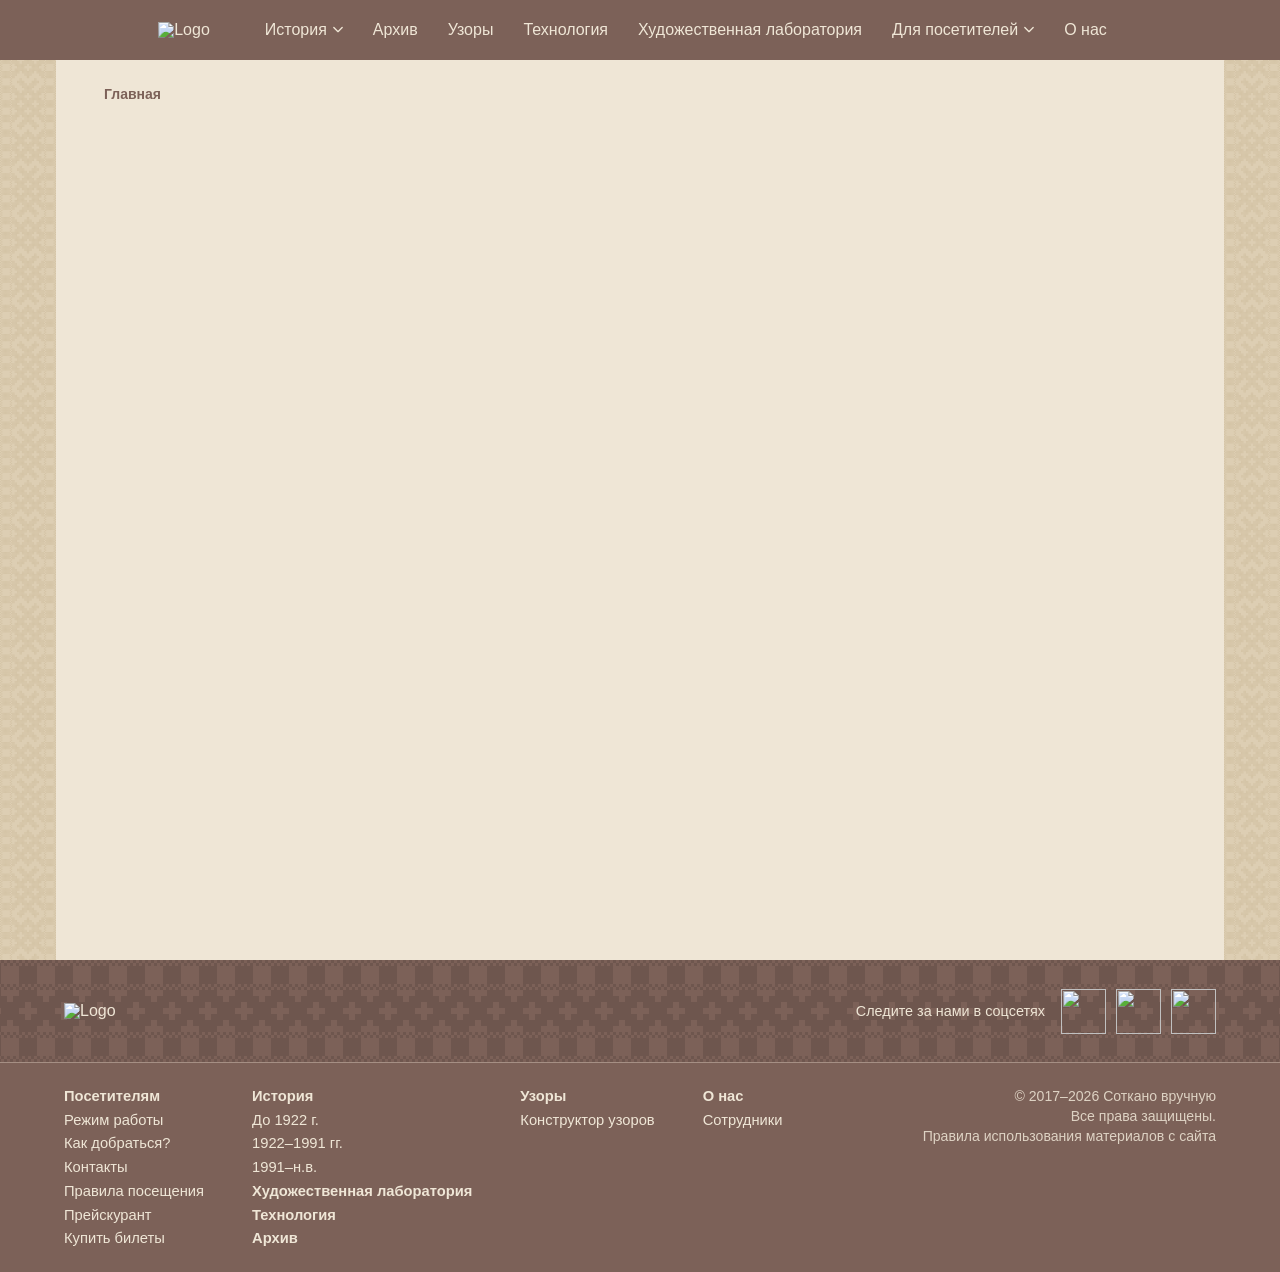
==== index.html @ 4513542c "Add responsive navigation and breadcrumb functionality - Implement mobile-friendly burger menu with " ====
<!DOCTYPE html>
<html lang="ru">
<head>
    <meta charset="UTF-8">
    <meta name="viewport" content="width=device-width, initial-scale=1.0">
    <title>Виртуальный музей Череповецкого узорного ткачества</title>
    <link rel="icon" href="./icons/Logo.svg">
    <link rel="stylesheet" href="./styles.css">
</head>
<body>
    <header class="header">
        <nav class="header-menu">
            <a href="/" class="header-logo">
                <img
                    src="./images/Logo.svg"
                    alt="Logo"
                    class="header-logo-image"
                    width="168"
                    height="60"
                >
            </a>

            <button class="burger" id="burgerBtn" type="button" aria-expanded="false" aria-controls="headerMenuList" aria-label="Открыть меню">
                <span></span><span></span><span></span>
            </button>

            <ul class="header-menu-list" id="headerMenuList">
                <li class="header-menu-item has-dropdown">
                    <a href="history.html" class="header-menu-link" aria-haspopup="true" aria-expanded="false" aria-controls="dd-history">
                        История
                        <svg class="chev" aria-hidden="true" viewBox="0 0 12 8" fill="none"><path d="M1 1l5 5 5-5" stroke="currentColor" stroke-width="1.6" stroke-linecap="round" stroke-linejoin="round"/></svg>
                    </a>
                    <ul class="drop-down-menu" id="dd-history">
                        <li><a href="#" class="header-menu-link">До 1992 г.</a></li>
                        <li><a href="#" class="header-menu-link">1922-1991 гг.</a></li>
                        <li><a href="#" class="header-menu-link">1922- н.в.</a></li>
                    </ul>
                </li>
                <li class="header-menu-item">
                    <a href="archive.html" class="header-menu-link">Архив</a>
                </li>
                <li class="header-menu-item">
                    <a href="patterns.html" class="header-menu-link">Узоры</a>
                </li>
                <li class="header-menu-item">
                    <a href="technology.html" class="header-menu-link">Технология</a>
                </li>
                <li class="header-menu-item">
                    <a href="art_laboratory.html" class="header-menu-link">Художественная лаборатория</a>
                </li>
                <li class="header-menu-item has-dropdown">
                    <a href="for_visitors.html" class="header-menu-link" aria-haspopup="true" aria-expanded="false" aria-controls="dd-visitors">
                        Для посетителей
                        <svg class="chev" aria-hidden="true" viewBox="0 0 12 8" fill="none"><path d="M1 1l5 5 5-5" stroke="currentColor" stroke-width="1.6" stroke-linecap="round" stroke-linejoin="round"/></svg>
                    </a>
                    <ul class="drop-down-menu" id="dd-visitors">
                        <li><a href="#" class="header-menu-link">Режим работы</a></li>
                        <li><a href="#" class="header-menu-link">Как добраться?</a></li>
                        <li><a href="#" class="header-menu-link">Контакты</a></li>
                        <li><a href="#" class="header-menu-link">Правила посещения</a></li>
                        <li><a href="#" class="header-menu-link">Прейскурант</a></li>
                        <li><a href="#" class="header-menu-link">Купить билеты</a></li>
                    </ul>
                </li>
                <li class="header-menu-item">
                    <a href="about_us.html" class="header-menu-link">О нас</a>
                </li>
            </ul>
        </nav>
    </header>

    <div class="nav-overlay" id="navOverlay"></div>

    <main>
        <div class="content_box">
            <div class="content_box">
                <nav class="breadcrumbs" id="breadcrumbs" aria-label="Хлебные крошки">
                </nav>
            </div>
        </div>
    </main>

    <footer class="footer">
        <div class="footer-inner">
            <a href="/" class="header-logo">
            <img
                src="./images/Logo.svg"
                alt="Logo"
                width="168"
                height="60"
                loading="lazy"
            >
            </a>
            <div class="social_media">
                <span>Следите за нами в соцсетях</span>
                <a href="https://t.me/sotkano35" class="social-icon" target="_blank" aria-label="Telegram">
                <img
                    src="./icons/TG.svg"
                    alt=""
                    width="45"
                    height="45"
                    loading="lazy"
                >
                </a>
                <a href="https://vk.com/so_tkano" class="social-icon" target="_blank" aria-label="ВКонтакте">
                <img
                    src="./icons/VK.svg"
                    alt=""
                    width="45"
                    height="45"
                    loading="lazy"
                >
                </a>
                <a href="https://web.max.ru/join/ZP-BqmWJRjoI35gHtNaMyyftVI4tb3S01Lz1C1qqefo" class="social-icon" target="_blank" aria-label="Max">
                <img
                    src="./icons/Max.svg"
                    alt=""
                    width="45"
                    height="45"
                    loading="lazy"
                >
                </a>
            </div>
        </div>
        <div class="footer-line"></div>
        <div class="footer-main">
            <div class="footer-links">
                <div class="footer-main-column">
                        <a href="for_visitors.html" class="footer-title">Посетителям</a>
                        <a href="#">Режим работы</a>
                        <a href="#">Как добраться?</a>
                        <a href="#">Контакты</a>
                        <a href="#">Правила посещения</a>
                        <a href="#">Прейскурант</a>
                        <a href="#">Купить билеты</a>
                </div>
                <div class="footer-main-column split-column">
                    <div class="footer-main-column-history-row">
                        <a href="history.html" class="footer-title">История</a>
                        <a href="#">До 1922 г.</a>
                        <a href="#">1922–1991 гг.</a>
                        <a href="#">1991–н.в.</a>
                    </div>
                    <div class="footer-main-column-other-row">
                        <a href="art_laboratory.html" class="footer-title">Художественная лаборатория</a>
                        <a href="technology.html" class="footer-title">Технология</a>
                        <a href="archive.html" class="footer-title">Архив</a>
                    </div>
                </div>
                <div class="footer-main-column">
                    <a href="patterns.html" class="footer-title">Узоры</a>
                    <a href="#">Конструктор узоров</a>
                </div>
                <div class="footer-main-column">
                    <a href="about_us.html" class="footer-title">О нас</a>
                    <a href="#">Сотрудники</a>
                </div>
            </div>

            <div class="footer-legal">
                <p>© 2017–2026 Соткано вручную</p>
                <p>Все права защищены.</p>
                <a href="#">Правила использования материалов с сайта</a>
            </div>
        </div>
    </footer>

    <script src="./script.js" defer></script>
</body>
</html>
---- styles.css ----
@font-face{
    font-family: 'Montserrat';
    src: url('./fonts/Montserrat-Regular.woff2') format('woff2');
    font-weight: normal;
    font-style: normal;
    font-display: swap;
}

@font-face {
    font-family: 'BonaNova';
    src: url('./fonts/BonaNova-Regular.woff2') format('woff2');
    font-weight: normal;
    font-style: normal;
    font-display: swap;
}

@font-face {
    font-family: 'Inter';
    src: url('./fonts/Inter18pt-Regular.woff2') format('woff2');
    font-weight: normal;
    font-style: normal;
    font-display: swap;
}

html, body, div, span, applet, object, iframe,
h1, h2, h3, h4, h5, h6, p, blockquote, pre,
a, abbr, acronym, address, big, cite, code,
del, dfn, em, img, ins, kbd, q, s, samp,
small, strike, strong, sub, sup, tt, var,
b, u, i, center,
dl, dt, dd, ol, ul, li,
fieldset, form, label, legend,
table, caption, tbody, tfoot, thead, tr, th, td,
article, aside, canvas, details, embed, 
figure, figcaption, footer, header, hgroup, 
menu, nav, output, ruby, section, summary,
time, mark, audio, video {
	margin: 0;
	padding: 0;
	border: 0;
	font-size: 100%;
	font: inherit;
	vertical-align: baseline;
}
/* HTML5 display-role reset for older browsers */
article, aside, details, figcaption, figure, 
footer, header, hgroup, menu, nav, section {
	display: block;
}
body {
	line-height: 1;
}
ol, ul {
	list-style: none;
}
blockquote, q {
	quotes: none;
}
blockquote:before, blockquote:after,
q:before, q:after {
	content: '';
	content: none;
}
table {
	border-collapse: collapse;
	border-spacing: 0;
}

/* добавлено: без этого padding у бургера/кнопок будет увеличивать их реальный размер */
*, *::before, *::after {
    box-sizing: border-box;
}

body{
    background-color: #DDCEB3;
    background-image: url('./images/safespace.png');
    font-family: 'Inter', -apple-system, "Segoe UI", sans-serif;
}

a{
    color: #EFE6D6;
    text-decoration: none;
    transition-duration: .3s;
}

a:hover{
    color: #DDCEB3;
}

/* ===== Хедер ===== */

.header-menu{
    background-color: #7C6158;
    display: flex;
    justify-content: center;
    align-items: center;
    gap: 40px;
    height: 60px;
    padding: 0 24px;
    position: relative;
}

.header-menu-list{
    display: flex;
    flex-wrap: nowrap;
    align-items: center;
}

.header-menu-item{
    position: relative;
    flex-shrink: 0;
}

.header-menu-link{
    display: flex;
    align-items: center;
    gap: 6px;
    white-space: nowrap;
    transition: .3s;
    padding: 15px;
}

.header-menu-link .chev{
    width: 10px;
    height: 10px;
    flex-shrink: 0;
    transition: transform .2s ease;
}

.header-menu-item.is-open > .header-menu-link .chev{
    transform: rotate(180deg);
}

@media (min-width: 881px){
    .header-menu-item:hover > .header-menu-link .chev,
    .header-menu-item:focus-within > .header-menu-link .chev{
        transform: rotate(180deg);
    }
}

.header-menu-link.is-current{
    text-decoration: underline;
}

/* .is-open работает всегда (JS, клик по названию). :hover/:focus-within — только на десктопе:
   на мобильном фокус остаётся на ссылке после тапа и мешал бы списку закрываться вторым кликом */
.header-menu-item.is-open > .drop-down-menu{
    display: block;
}

@media (min-width: 881px){
    .header-menu-item:hover > .drop-down-menu,
    .header-menu-item:focus-within > .drop-down-menu{
        display: block;
    }
}

.drop-down-menu .header-menu-link:hover{
    background-color: #78584e;
}

.drop-down-menu{
    position: absolute;
    top: 100%;
    left: 0;
    min-width: 120px;
    background-color: #7C6158;
    display: none;
    padding-top: 6px;
    /* выше блока контента и боковых панелей, чтобы список не уходил под них */
    z-index: 40;
}

.drop-down-menu .header-menu-link{
    padding: 8px 14px;
}

/* Бургер-кнопка — на десктопе скрыта, появляется в медиа-запросе ниже */
.burger{
    display: none;
    width: 40px;
    height: 40px;
    padding: 0;
    border: none;
    background: transparent;
    cursor: pointer;
    flex-direction: column;
    align-items: center;
    justify-content: center;
    gap: 5px;
    flex-shrink: 0;
    position: relative;
    z-index: 55; /* выше панели (50) и подложки (45) — иначе после центрирования кнопка оказывается под выезжающим меню и по ней нельзя кликнуть */
}
.burger span{
    width: 22px;
    height: 2px;
    background-color: #EFE6D6;
    transition: transform .25s ease, opacity .2s ease;
}
.burger.is-open span:nth-child(1){ transform: translateY(7px) rotate(45deg); }
.burger.is-open span:nth-child(2){ opacity: 0; }
.burger.is-open span:nth-child(3){ transform: translateY(-7px) rotate(-45deg); }

/* Затемнение фона под выезжающей мобильной панелью */
.nav-overlay{
    display: none;
    position: fixed;
    inset: 0;
    background-color: rgba(0,0,0,0.4);
    opacity: 0;
    pointer-events: none;
    transition: opacity .25s ease;
    z-index: 45;
}
.nav-overlay.is-open{
    opacity: 1;
    pointer-events: auto;
}

.burger:focus-visible,
.header-menu-link:focus-visible{
    outline: 2px solid #EFE6D6;
    outline-offset: 2px;
}

/* ===== Мобильная версия хедера ===== */
@media (max-width: 880px){
    .burger{
        display: flex;
    }

    .header-menu-list{
        position: fixed;
        top: 0;
        right: 0;
        height: 100vh;
        width: min(86vw, 320px);
        flex-direction: column;
        align-items: stretch;
        background-color: #7C6158;
        padding: 80px 20px 24px;
        overflow-y: auto;
        transform: translateX(100%);
        transition: transform .3s ease;
        z-index: 50;
    }

    .header-menu-list.is-open{
        transform: translateX(0);
    }

    .header-menu-item{
        width: 100%;
        border-bottom: 1px solid rgba(239, 230, 214, 0.15);
    }

    /* на мобильном подменю раскрывается ниже ссылки, а не всплывает поверх */
    .drop-down-menu{
        position: static;
        width: 100%;
        padding-top: 0;
        padding-left: 12px;
        min-width: 0;
    }

    .nav-overlay{
        display: block;
    }
}

@media (prefers-reduced-motion: reduce){
    .burger span,
    .header-menu-list,
    .header-menu-link .chev,
    .nav-overlay{
        transition: none !important;
    }
}

/* ===== Контент и футер (без изменения дизайна, только чтобы не было горизонтального скролла) ===== */

.content_box{
    background-color: #EFE6D6;
    background-image: url('./images/content_box.png');
    background-repeat: no-repeat;
    background-size: cover;
    margin: 0 auto;
    width: 100%;
    max-width: 1200px;
    min-height: 100vh;
    padding: 0 24px;
}

.footer{
    /* высота полосы-орнамента: кратна 34 (1 клетка = 3px при 102px, 5px при 170px),
       иначе клетки получатся неровными */
    --ornament-h: 102px;

    color: #EFE6D6;
    background-color: #7C6158;
    /* орнамент из Figma повторяется по всей верхней грани футера */
    background-image: url('./images/footer-pattern.svg');
    background-repeat: repeat-x;
    background-position: center top;
    background-size: auto var(--ornament-h);
    display: flex;
    flex-direction: column;
    align-items: center;
    padding: 0 0 26px;
}

/* верхняя строка (лого + соцсети) ровно по высоте полосы — орнамент у неё «за спиной» */
.footer-inner{
    display: flex;
    align-items: center;
    flex-wrap: wrap;
    gap: 16px;
    min-height: var(--ornament-h);
    padding: 0 24px;
    width: 100%;
    max-width: 1200px;
    justify-content: space-between;
}

.social_media{
    display: flex;
    align-items: center;
    gap: 10px;
    font-size: 0.9rem;
}

.social_media span{
    margin-right: 6px;
    white-space: nowrap;
}

/* иконки соцсетей — отдельный класс, а не header-logo: это другой по смыслу элемент.
   без обёртки-кружка — используются готовые лого как есть, в исходном размере */
.social-icon{
    display: flex;
    align-items: center;
    justify-content: center;
    flex-shrink: 0;
    transition: opacity .2s ease;
}
.social-icon img{
    width: 45px;
    height: 45px;
}
.social-icon:hover{
    opacity: 0.8;
}

.footer-line{
    width: 100%;
    height: 1px;
    background-color: rgba(239, 230, 214, 0.35);
    margin: 0 auto;
}

.footer-main{
    display: flex;
    flex-wrap: wrap;
    justify-content: space-between;
    align-items: flex-start;
    gap: 32px;
    width: 100%;
    max-width: 1200px;
    padding: 26px 24px 0;
}

.footer-links{
    display: flex;
    flex-wrap: wrap;
    gap: 48px;
}

.footer-main-column{
    display: flex;
    flex-direction: column;
    align-items: flex-start;
    gap: 9px;
    min-width: 130px;
}

.footer-main-column a{
    font-size: 0.92rem;
}

/* жирные пункты-заголовки колонок (Посетителям, История, Узоры, О нас,
   а также Художественная лаборатория / Технология / Архив без своих подпунктов) */
.footer-title{
    font-weight: 700;
}

.split-column{
    gap: 9px; /* отступ между блоком «История» и «Художественная лаборатория» — как между остальными пунктами */
}

.footer-main-column-history-row,
.footer-main-column-other-row{
    display: flex;
    flex-direction: column;
    gap: 9px;
}

.footer-legal{
    display: flex;
    flex-direction: column;
    align-items: flex-end;
    text-align: right;
    gap: 6px;
    margin-left: auto;
    font-size: 0.88rem;
    opacity: 0.85;
    white-space: nowrap;
}

.footer-legal p{
    margin: 0;
}

@media (max-width: 880px){
    .footer-main{
        flex-direction: column;
        gap: 28px;
    }

    .footer-legal{
        align-items: flex-start;
        text-align: left;
        margin-left: 0;
        white-space: normal;
    }
}

/* на узких экранах лого и соцсети не помещаются в одну строку — встают друг под другом,
   а полоса орнамента становится выше (клетка 5px), чтобы обе строки лежали на ней */
@media (max-width: 640px){
    .footer{
        --ornament-h: 170px;
    }

    .footer-inner{
        flex-direction: column;
        justify-content: center;
        gap: 8px;
    }

    .social_media{
        flex-wrap: wrap;
        justify-content: center;
        row-gap: 6px;
    }

    .social_media span{
        width: 100%;
        margin: 0;
        text-align: center;
    }
}

@media (max-width: 560px){
    .footer-links{
        flex-direction: column;
        gap: 24px;
    }
}

/* ===== Хлебные крошки ===== */

.breadcrumbs {
    display: flex;
    flex-wrap: wrap;
    align-items: center;
    gap: 10px;
    padding-top: 24px;
    font-family: 'Inter', sans-serif;
    font-size: 14px;
    line-height: 1.5;
}

.breadcrumbs a {
    color: #7C6158;
    transition: color 0.3s ease;
}

.breadcrumbs a:hover {
    color: #A18472;
}

.breadcrumbs-separator {
    color: #7C6158;
    opacity: 0.6;
}

.breadcrumbs-current {
    color: #7C6158;
    font-weight: 600;
}

@media (max-width: 560px) {
    .breadcrumbs {
        gap: 6px;
        font-size: 12px;
    }
}

/* ===== Боковые панели с узором + адаптивный блок контента ===== */

/* <main> — сетка из трёх колонок: [панель] [контент] [панель].
   Панели занимают всё свободное место до краёв экрана и растягиваются/сжимаются вместе с окном,
   узор внутри масштабируется под их ширину. Когда окно уже 1200px + 2 минимальные панели,
   сжимается уже сам блок контента, а панели остаются минимальной ширины. */
main{
    --content-max: 1200px;  /* максимальная ширина блока контента */
    --side-min: 56px;       /* минимальная ширина панели */
    --side-w: max(var(--side-min), calc((100% - var(--content-max)) / 2));

    display: grid;
    grid-template-columns: var(--side-w) minmax(0, 1fr) var(--side-w);
}

main > .content_box{
    grid-column: 2;
    grid-row: 1;
    min-width: 0;
}

main::before,
main::after{
    content: '';
    grid-row: 1;
    background-image: url('./images/side-pattern.svg');
    background-repeat: repeat;
    /* узор по ширине панели; на очень широких экранах клетка не больше, чем при 360px,
       а лишнее место добирается повтором узора */
    background-size: min(100%, 360px) auto;
    background-position: right top;  /* целый узор у контейнера, обрезка — у края экрана */
    opacity: .5;                     /* полупрозрачность как в Figma (сам SVG непрозрачный) */
    pointer-events: none;
}

main::before{ grid-column: 1; }
main::after{ grid-column: 3; transform: scaleX(-1); } /* справа зеркально */

/* на узких экранах (там же включается бургер) панели убираем, контент на всю ширину */
@media (max-width: 880px){
    main{
        grid-template-columns: minmax(0, 1fr);
    }

    main > .content_box{
        grid-column: 1;
    }

    main::before,
    main::after{
        display: none;
    }
}
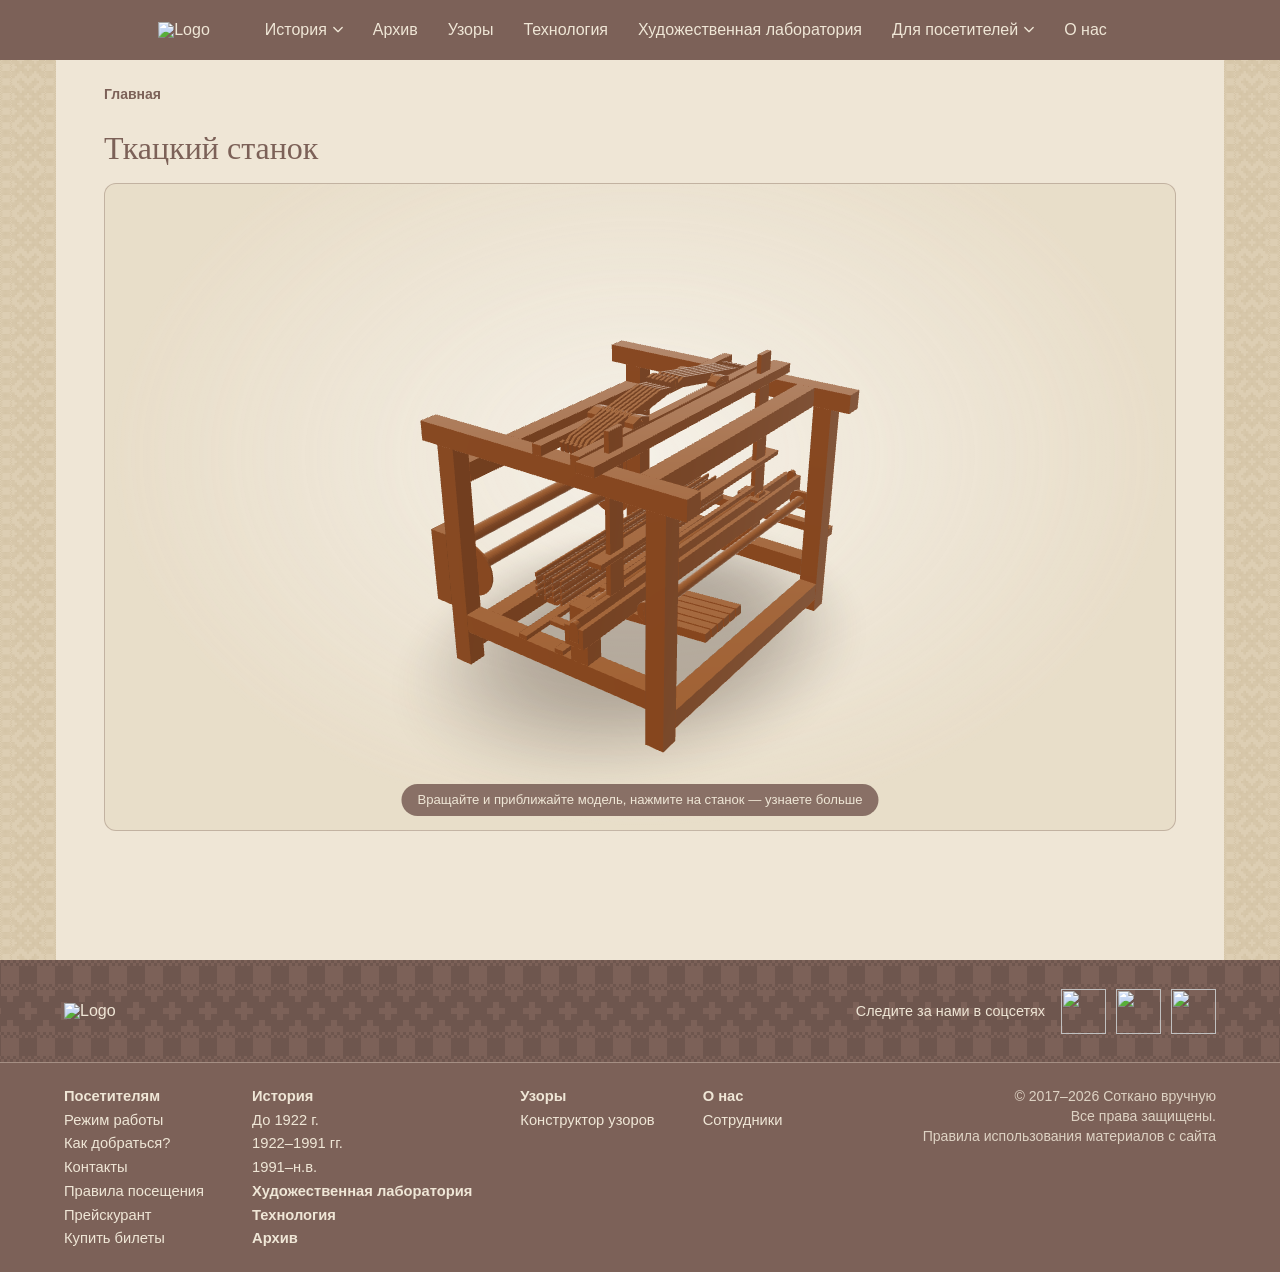
==== commit e9d17999: "Добавлена 3д модель ткацкого станка на главную страницу" ====
--- a/index.html
+++ b/index.html
@@ -76,6 +76,34 @@
             <div class="content_box">
                 <nav class="breadcrumbs" id="breadcrumbs" aria-label="Хлебные крошки">
                 </nav>
+
+                <!-- 3D-модель ткацкого станка. Управление и логика — в loom-viewer.js -->
+                <section class="model-viewer" id="modelViewer" data-model="./models/TkatskiyStanok.glb" aria-labelledby="modelViewerTitle">
+                    <h2 class="model-viewer__title" id="modelViewerTitle">Ткацкий станок</h2>
+
+                    <div class="model-viewer__stage">
+                        <canvas class="model-viewer__canvas" tabindex="0" aria-label="Трёхмерная модель ткацкого станка. Перетаскивайте, чтобы вращать, колесом мыши приближайте и отдаляйте, нажмите, чтобы узнать больше."></canvas>
+
+                        <p class="model-viewer__status" role="status">Загрузка модели…</p>
+
+                        <p class="model-viewer__hint">Вращайте и приближайте модель, нажмите на станок — узнаете больше</p>
+
+                        <!-- Карточка открывается по клику на станок. Текст можно свободно заменить на свой -->
+                        <aside class="model-info" aria-hidden="true" aria-labelledby="modelInfoTitle">
+                            <button class="model-info__close" type="button" aria-label="Закрыть">×</button>
+                            <h3 class="model-info__title" id="modelInfoTitle">Ткацкий станок</h3>
+                            <p>Ткацкий станок — приспособление, на котором из нитей делают ткань. Продольные нити (основу) натягивают на станке, а поперечную нить (уток) проводят между ними: нити переплетаются, и получается полотно.</p>
+
+                            <h4>Как это происходит</h4>
+                            <ol>
+                                <li>Нити основы натягивают между валами станка.</li>
+                                <li>Ремизки поднимают одни нити и опускают другие — между ними открывается зев.</li>
+                                <li>В зев пропускают уток, а затем бердо прибивает его к готовому полотну.</li>
+                            </ol>
+                            <p>Порядок, в котором поднимаются нити основы, определяет переплетение и рисунок ткани.</p>
+                        </aside>
+                    </div>
+                </section>
             </div>
         </div>
     </main>
@@ -166,5 +194,6 @@
     </footer>
 
     <script src="./script.js" defer></script>
+    <script src="./loom-viewer.js" defer></script>
 </body>
 </html>
--- a/styles.css
+++ b/styles.css
@@ -559,4 +559,173 @@
     main::after{
         display: none;
     }
+}
+
+/* ===== 3D-модель ткацкого станка ===== */
+
+.model-viewer{
+    padding: 24px 0 40px;
+}
+
+.model-viewer__title{
+    margin: 0 0 16px;
+    font-family: 'BonaNova', 'Inter', serif;
+    font-size: 2rem;
+    line-height: 1.2;
+    color: #7C6158;
+}
+
+.model-viewer__stage{
+    position: relative;
+    width: 100%;
+    height: clamp(360px, 72vh, 760px);
+    overflow: hidden;
+    border: 1px solid rgba(124, 97, 88, 0.35);
+    border-radius: 12px;
+    background:
+        radial-gradient(ellipse at 50% 42%, rgba(255, 255, 255, 0.55) 0%, rgba(239, 230, 214, 0) 70%),
+        rgba(221, 206, 179, 0.35);
+}
+
+.model-viewer__canvas{
+    position: absolute;
+    inset: 0;
+    width: 100%;
+    height: 100%;
+    display: block;
+    touch-action: none;          /* жесты (вращение, щипок) обрабатывает сам просмотрщик */
+    cursor: grab;
+    outline: none;
+}
+.model-viewer__canvas.is-dragging{ cursor: grabbing; }
+.model-viewer__canvas.is-over-model{ cursor: pointer; }
+.model-viewer__canvas:focus-visible{ box-shadow: inset 0 0 0 2px rgba(124, 97, 88, 0.55); }
+
+.model-viewer__status{
+    position: absolute;
+    inset: 0;
+    margin: 0;
+    padding: 24px;
+    display: flex;
+    align-items: center;
+    justify-content: center;
+    text-align: center;
+    color: #7C6158;
+    pointer-events: none;
+    transition: opacity .3s ease;
+}
+.model-viewer__status.is-hidden{ opacity: 0; }
+
+.model-viewer__hint{
+    position: absolute;
+    left: 50%;
+    bottom: 14px;
+    transform: translateX(-50%);
+    margin: 0;
+    max-width: calc(100% - 28px);
+    padding: 7px 16px;
+    border-radius: 999px;
+    background-color: rgba(124, 97, 88, 0.88);
+    color: #EFE6D6;
+    font-size: 0.82rem;
+    line-height: 1.4;
+    text-align: center;
+    pointer-events: none;
+    transition: opacity .6s ease;
+}
+.model-viewer__hint.is-hidden{ opacity: 0; }
+
+/* карточка с информацией: справа на широких экранах, снизу на узких */
+.model-info{
+    position: absolute;
+    top: 16px;
+    right: 16px;
+    bottom: 16px;
+    width: min(340px, 42%);
+    padding: 22px 22px 20px;
+    overflow-y: auto;
+    border: 1px solid rgba(124, 97, 88, 0.45);
+    border-radius: 10px;
+    background-color: rgba(239, 230, 214, 0.96);
+    color: #5B463F;
+    font-size: 0.92rem;
+    line-height: 1.55;
+    opacity: 0;
+    visibility: hidden;
+    transform: translateX(14px);
+    transition: opacity .3s ease, transform .3s ease, visibility 0s linear .3s;
+}
+.model-info.is-open{
+    opacity: 1;
+    visibility: visible;
+    transform: none;
+    transition: opacity .3s ease, transform .3s ease, visibility 0s;
+}
+
+.model-info__title{
+    margin: 0 28px 10px 0;
+    font-family: 'BonaNova', 'Inter', serif;
+    font-size: 1.35rem;
+    line-height: 1.25;
+    color: #7C6158;
+}
+.model-info h4{
+    margin: 16px 0 6px;
+    font-size: 0.95rem;
+    font-weight: 700;
+    color: #7C6158;
+}
+.model-info p{ margin: 0 0 8px; }
+.model-info ol{
+    margin: 0 0 8px;
+    padding-left: 1.2em;
+    list-style: decimal;
+}
+.model-info li{ margin-bottom: 4px; }
+
+.model-info__close{
+    position: absolute;
+    top: 10px;
+    right: 10px;
+    width: 32px;
+    height: 32px;
+    padding: 0;
+    border: none;
+    border-radius: 50%;
+    background: transparent;
+    color: #7C6158;
+    font: inherit;
+    font-size: 1.5rem;
+    line-height: 1;
+    cursor: pointer;
+    transition: background-color .2s ease;
+}
+.model-info__close:hover{ background-color: rgba(124, 97, 88, 0.15); }
+.model-info__close:focus-visible{ outline: 2px solid #7C6158; outline-offset: 1px; }
+
+@media (max-width: 720px){
+    .model-viewer__title{ font-size: 1.6rem; }
+
+    .model-info{
+        top: auto;
+        left: 12px;
+        right: 12px;
+        bottom: 12px;
+        width: auto;
+        max-height: 58%;
+        transform: translateY(14px);
+    }
+
+    .model-viewer__hint{
+        bottom: 10px;
+        max-width: calc(100% - 20px);
+        border-radius: 16px;
+    }
+}
+
+@media (prefers-reduced-motion: reduce){
+    .model-info,
+    .model-info.is-open,
+    .model-viewer__hint,
+    .model-viewer__status{ transition: none; }
 }
